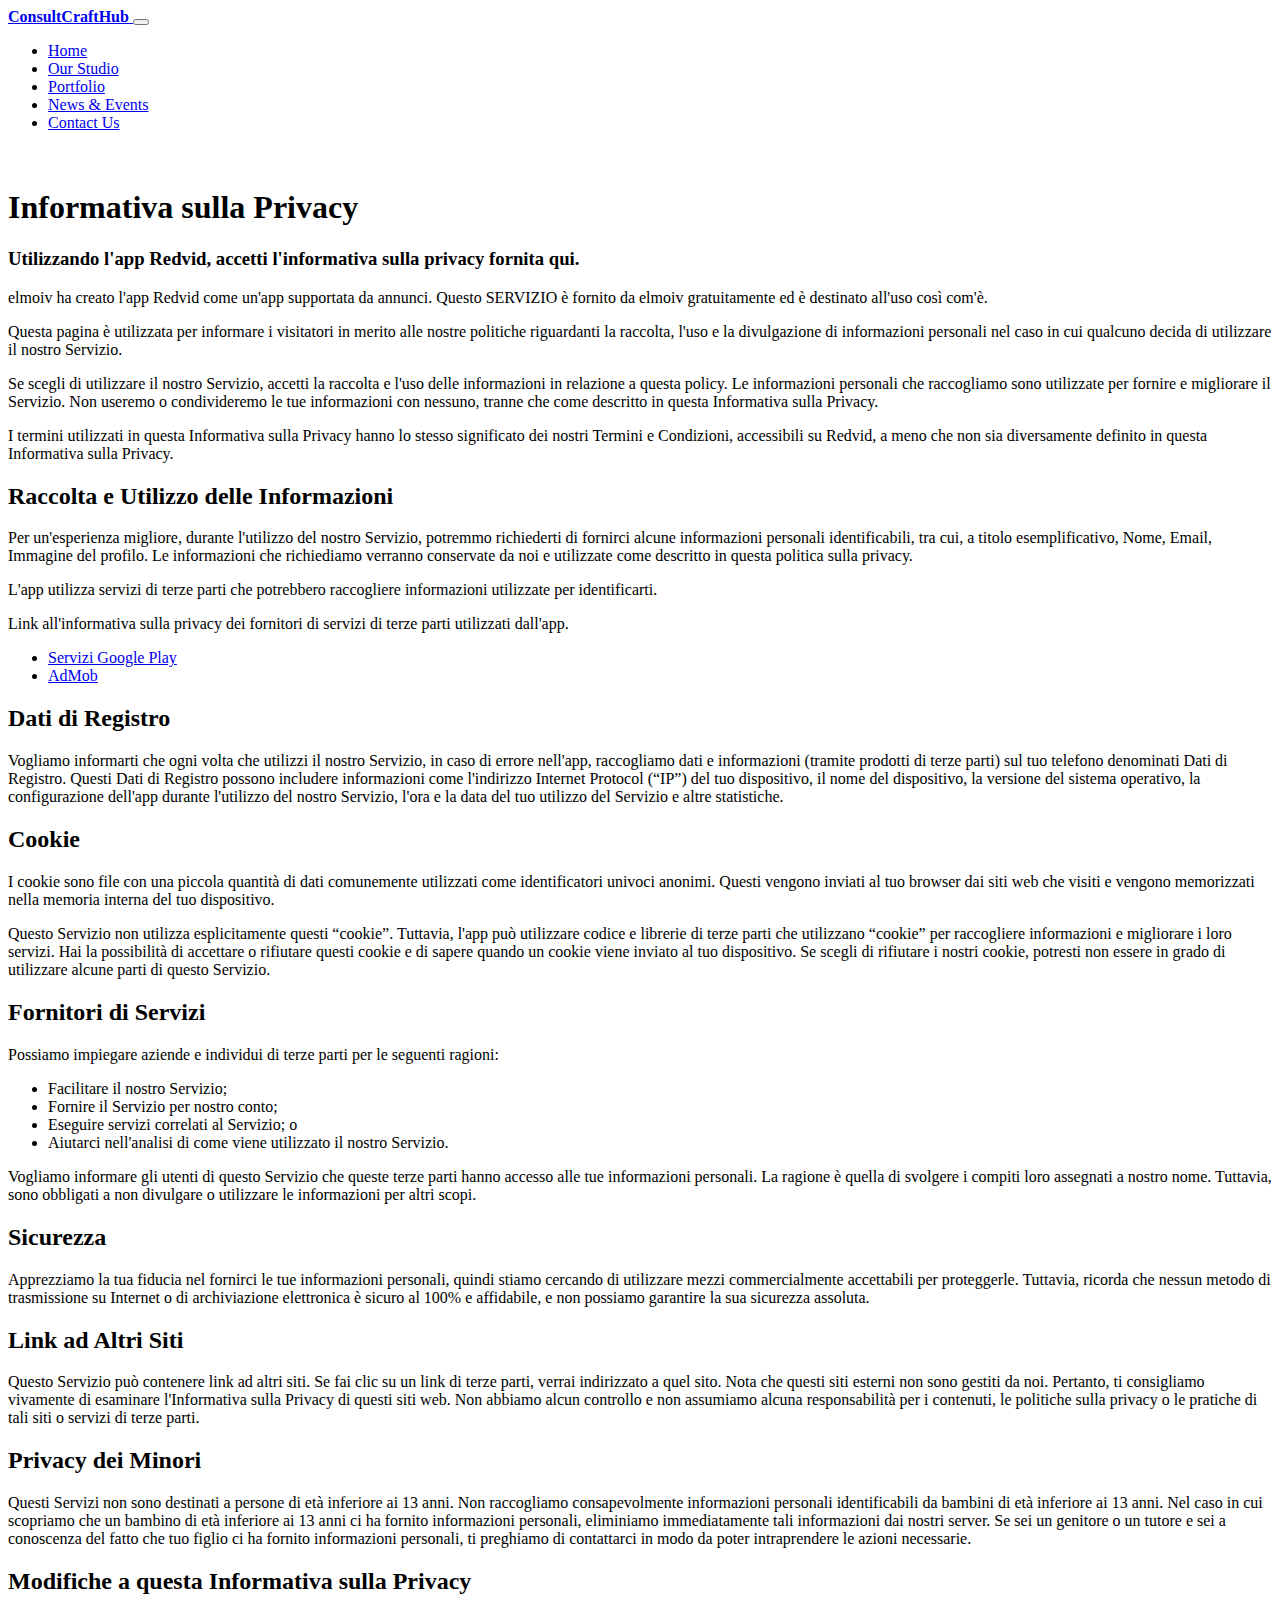
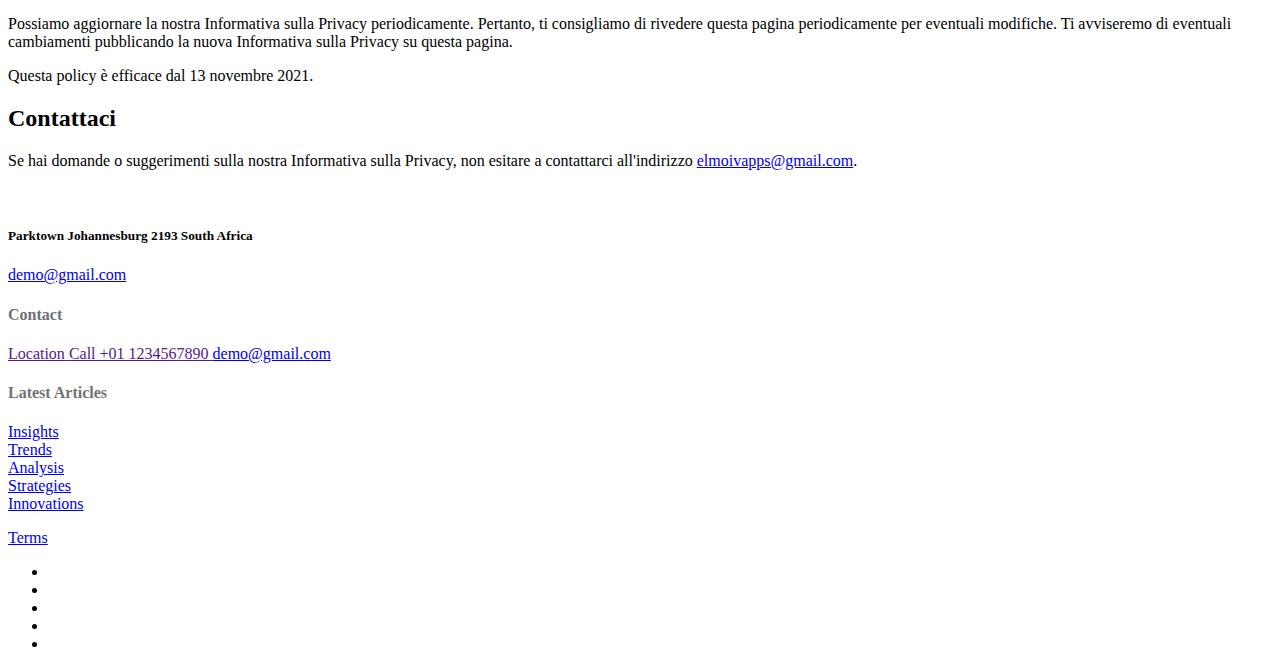
==== privacy-policy.html @ 3b0819f9 "add core html files" ====
<!DOCTYPE html>
<html dir="auto" lang="en">
    <head>
        <meta charset="utf-8">
        <meta name="viewport" content="width=device-width, initial-scale=1">

        <meta name="description" content="">
        <meta name="author" content="">

        <title>ConsultCraftHub</title>

        <!-- CSS FILES -->
        <link rel="preconnect" href="https://fonts.googleapis.com">

        <link rel="preconnect" href="https://fonts.gstatic.com" crossorigin>

        <link rel="shortcut icon" href="images/logo.png">
        
        <link href="https://fonts.googleapis.com/css2?family=Noto+Sans+JP:wght@100;300;400;700;900&display=swap" rel="stylesheet">

        <link href="css/bootstrap.min.css" rel="stylesheet">
        <link href="css/bootstrap-icons.css" rel="stylesheet">

        <link rel="stylesheet" href="css/magnific-popup.css">

        <link href="css/aos.css" rel="stylesheet">

        <link href="css/templatemo-nomad-force.css" rel="stylesheet">

        <link href="css/additional-pages.css" rel="stylesheet">
    </head>
    <body>
        <!-- header section strats -->
        <nav class="navbar navbar-expand-lg bg-light shadow-lg">
            <div class="container">
                <a class="navbar-brand" href="index.html">
                    <strong>ConsultCraftHub</strong>
                </a>

                <button class="navbar-toggler" type="button" data-bs-toggle="collapse" data-bs-target="#navbarNav" aria-controls="navbarNav" aria-expanded="false" aria-label="Toggle navigation">
                    <span class="navbar-toggler-icon"></span>
                </button>

                <div class="collapse navbar-collapse" id="navbarNav">
                    <ul class="navbar-nav mx-auto">
                        <li class="nav-item active">
                            <a class="nav-link" href="#hero">Home</a>
                        </li>

                        <li class="nav-item">
                            <a class="nav-link" href="#about">Our Studio</a>
                        </li>

                        <li class="nav-item">
                            <a class="nav-link" href="#portfolio">Portfolio</a>
                        </li>

                        <li class="nav-item">
                            <a class="nav-link" href="#news">News & Events</a>
                        </li>

                        <li class="nav-item">
                            <a class="nav-link" href="#contact">Contact Us</a>
                        </li>
                    </ul>
                </div>
            </div>
        </nav>
        <!-- end header section -->
        <main>
            <article class="container">
                <div class="page__content" style="padding: 20px 0px;">
                    <h1 class="page__title">Informativa sulla Privacy</h1>
                        <h3 id="by-using-the-redvid-app-you-agree-to-the-privacy-policy-given-here">Utilizzando l'app Redvid, accetti l'informativa sulla privacy fornita qui.</h3>
                        <p>elmoiv ha creato l'app Redvid come un'app supportata da annunci. Questo SERVIZIO è fornito da elmoiv gratuitamente ed è destinato all'uso così com'è.</p>
                        <p>Questa pagina è utilizzata per informare i visitatori in merito alle nostre politiche riguardanti la raccolta, l'uso e la divulgazione di informazioni personali nel caso in cui qualcuno decida di utilizzare il nostro Servizio.</p>
                        <p>Se scegli di utilizzare il nostro Servizio, accetti la raccolta e l'uso delle informazioni in relazione a questa policy. Le informazioni personali che raccogliamo sono utilizzate per fornire e migliorare il Servizio. Non useremo o condivideremo le tue informazioni con nessuno, tranne che come descritto in questa Informativa sulla Privacy.</p>
                        <p>I termini utilizzati in questa Informativa sulla Privacy hanno lo stesso significato dei nostri Termini e Condizioni, accessibili su Redvid, a meno che non sia diversamente definito in questa Informativa sulla Privacy.</p>
                        <h2 id="information-collection-and-use">Raccolta e Utilizzo delle Informazioni</h2>
                        <p>Per un'esperienza migliore, durante l'utilizzo del nostro Servizio, potremmo richiederti di fornirci alcune informazioni personali identificabili, tra cui, a titolo esemplificativo, Nome, Email, Immagine del profilo. Le informazioni che richiediamo verranno conservate da noi e utilizzate come descritto in questa politica sulla privacy.</p>
                        <p>L'app utilizza servizi di terze parti che potrebbero raccogliere informazioni utilizzate per identificarti.</p>
                        <p>Link all'informativa sulla privacy dei fornitori di servizi di terze parti utilizzati dall'app.</p>
                        <ul>
                        <li><a href="https://www.google.com/policies/privacy/">Servizi Google Play</a></li>
                        <li><a href="https://support.google.com/admob/answer/6128543?hl=en">AdMob</a></li>
                        </ul>
                        <h2 id="log-data">Dati di Registro</h2>
                        <p>Vogliamo informarti che ogni volta che utilizzi il nostro Servizio, in caso di errore nell'app, raccogliamo dati e informazioni (tramite prodotti di terze parti) sul tuo telefono denominati Dati di Registro. Questi Dati di Registro possono includere informazioni come l'indirizzo Internet Protocol (“IP”) del tuo dispositivo, il nome del dispositivo, la versione del sistema operativo, la configurazione dell'app durante l'utilizzo del nostro Servizio, l'ora e la data del tuo utilizzo del Servizio e altre statistiche.</p>
                        <h2 id="cookies">Cookie</h2>
                        <p>I cookie sono file con una piccola quantità di dati comunemente utilizzati come identificatori univoci anonimi. Questi vengono inviati al tuo browser dai siti web che visiti e vengono memorizzati nella memoria interna del tuo dispositivo.</p>
                        <p>Questo Servizio non utilizza esplicitamente questi “cookie”. Tuttavia, l'app può utilizzare codice e librerie di terze parti che utilizzano “cookie” per raccogliere informazioni e migliorare i loro servizi. Hai la possibilità di accettare o rifiutare questi cookie e di sapere quando un cookie viene inviato al tuo dispositivo. Se scegli di rifiutare i nostri cookie, potresti non essere in grado di utilizzare alcune parti di questo Servizio.</p>
                        <h2 id="service-providers">Fornitori di Servizi</h2>
                        <p>Possiamo impiegare aziende e individui di terze parti per le seguenti ragioni:</p>
                        <ul>
                        <li>Facilitare il nostro Servizio;</li>
                        <li>Fornire il Servizio per nostro conto;</li>
                        <li>Eseguire servizi correlati al Servizio; o</li>
                        <li>Aiutarci nell'analisi di come viene utilizzato il nostro Servizio.</li>
                        </ul>
                        <p>Vogliamo informare gli utenti di questo Servizio che queste terze parti hanno accesso alle tue informazioni personali. La ragione è quella di svolgere i compiti loro assegnati a nostro nome. Tuttavia, sono obbligati a non divulgare o utilizzare le informazioni per altri scopi.</p>
                        <h2 id="security">Sicurezza</h2>
                        <p>Apprezziamo la tua fiducia nel fornirci le tue informazioni personali, quindi stiamo cercando di utilizzare mezzi commercialmente accettabili per proteggerle. Tuttavia, ricorda che nessun metodo di trasmissione su Internet o di archiviazione elettronica è sicuro al 100% e affidabile, e non possiamo garantire la sua sicurezza assoluta.</p>
                        <h2 id="links-to-other-sites">Link ad Altri Siti</h2>
                        <p>Questo Servizio può contenere link ad altri siti. Se fai clic su un link di terze parti, verrai indirizzato a quel sito. Nota che questi siti esterni non sono gestiti da noi. Pertanto, ti consigliamo vivamente di esaminare l'Informativa sulla Privacy di questi siti web. Non abbiamo alcun controllo e non assumiamo alcuna responsabilità per i contenuti, le politiche sulla privacy o le pratiche di tali siti o servizi di terze parti.</p>
                        <h2 id="childrens-privacy">Privacy dei Minori</h2>
                        <p>Questi Servizi non sono destinati a persone di età inferiore ai 13 anni. Non raccogliamo consapevolmente informazioni personali identificabili da bambini di età inferiore ai 13 anni. Nel caso in cui scopriamo che un bambino di età inferiore ai 13 anni ci ha fornito informazioni personali, eliminiamo immediatamente tali informazioni dai nostri server. Se sei un genitore o un tutore e sei a conoscenza del fatto che tuo figlio ci ha fornito informazioni personali, ti preghiamo di contattarci in modo da poter intraprendere le azioni necessarie.</p>
                        <h2 id="changes-to-this-privacy-policy">Modifiche a questa Informativa sulla Privacy</h2>
                        <p>Possiamo aggiornare la nostra Informativa sulla Privacy periodicamente. Pertanto, ti consigliamo di rivedere questa pagina periodicamente per eventuali modifiche. Ti avviseremo di eventuali cambiamenti pubblicando la nuova Informativa sulla Privacy su questa pagina.</p>
                        <p>Questa policy è efficace dal 13 novembre 2021.</p>
                        <h2 id="contact-us">Contattaci</h2>
                        <p>Se hai domande o suggerimenti sulla nostra Informativa sulla Privacy, non esitare a contattarci all'indirizzo <a href="mailto:&#101;&#x6c;&#x6d;&#111;&#x69;&#118;&#97;&#112;&#x70;&#115;&#x40;&#x67;&#x6d;&#x61;&#105;&#x6c;&#x2e;&#99;&#x6f;&#109;">&#101;&#x6c;&#x6d;&#111;&#x69;&#118;&#97;&#112;&#x70;&#115;&#x40;&#x67;&#x6d;&#x61;&#105;&#x6c;&#x2e;&#99;&#x6f;&#109;</a>.</p>
                    </div>
            </article>
        </main>

        <footer class="site-footer">
            <div class="container">
                <div class="row">

                    <div class="col-12">
                        <h5 class="text-white">
                            <i class="bi-geo-alt-fill me-2"></i>
                            Parktown
                            Johannesburg
                            2193
                            South Africa
                        </h5>

                        <a href="mailto:demo@gmail.com" class="custom-link mt-3 mb-5">
                            demo@gmail.com
                        </a>
                    </div>

                    <div class="col-md-6 col-lg-3">
                        <h4 style="color: #717275;">
                            Contact
                        </h4>
                        <div class="info_contact">
                            <a href="">
                                <i class="fa fa-map-marker" aria-hidden="true"></i>
                                <span>
                                    Location
                                </span>
                            </a>
                            <a href="">
                                <i class="fa fa-phone" aria-hidden="true"></i>
                                <span>
                                    Call +01 1234567890
                                </span>
                            </a>
                            <a href="">
                                <i class="fa fa-envelope"></i>
                                <span>
                                    <a href="mailto:demo@gmail.com">
                                        demo@gmail.com
                                    </a>
                                </span>
                            </a>
                        </div>
                    </div>
                    
                    <div class="col-md-6 col-lg-3">
                        <div class="content">
                            <div class="footer-widget">
                                <h4 style="color: #717275;">
                                    Latest Articles
                                </h4>
                                <div class="fwidget">
                                    <ul style="padding-left: 0;">
                                        <li style="list-style-type: none;"><a href="#0">Insights</a></li>
                                        <li style="list-style-type: none;"><a href="#0">Trends</a></li>
                                        <li style="list-style-type: none;"><a href="#0">Analysis</a></li>
                                        <li style="list-style-type: none;"><a href="#0">Strategies</a></li>
                                        <li style="list-style-type: none;"><a href="#0">Innovations</a></li>
                                    </ul>
                                </div>
                            </div>
                        </div>
                    </div>

                    <div class="col-lg-3 col-md-6 col-12">
                        <p>
                            <a href="terms-of-use.html">Terms</a>
                        </p>
                    </div>

                    <div class="col-lg-3 col-md-6 col-12 ms-auto">
                        <ul class="social-icon">
                            <li><a href="#" class="social-icon-link bi-facebook"></a></li>

                            <li><a href="#" class="social-icon-link bi-twitter"></a></li>

                            <li><a href="#" class="social-icon-link bi-whatsapp"></a></li>

                            <li><a href="#" class="social-icon-link bi-instagram"></a></li>

                            <li><a href="#" class="social-icon-link bi-youtube"></a></li>
                        </ul>
                    </div>

                </div>
            </section>
        </footer>

        <!-- JAVASCRIPT FILES -->
        <script src="js/jquery.min.js"></script>
        <script src="js/bootstrap.bundle.min.js"></script>
        <script src="js/jquery.sticky.js"></script>
        <script src="js/aos.js"></script>
        <script src="js/jquery.magnific-popup.min.js"></script>
        <script src="js/magnific-popup-options.js"></script>
        <script src="js/scrollspy.min.js"></script>
        <script src="js/custom.js"></script>
    </body>
</html>
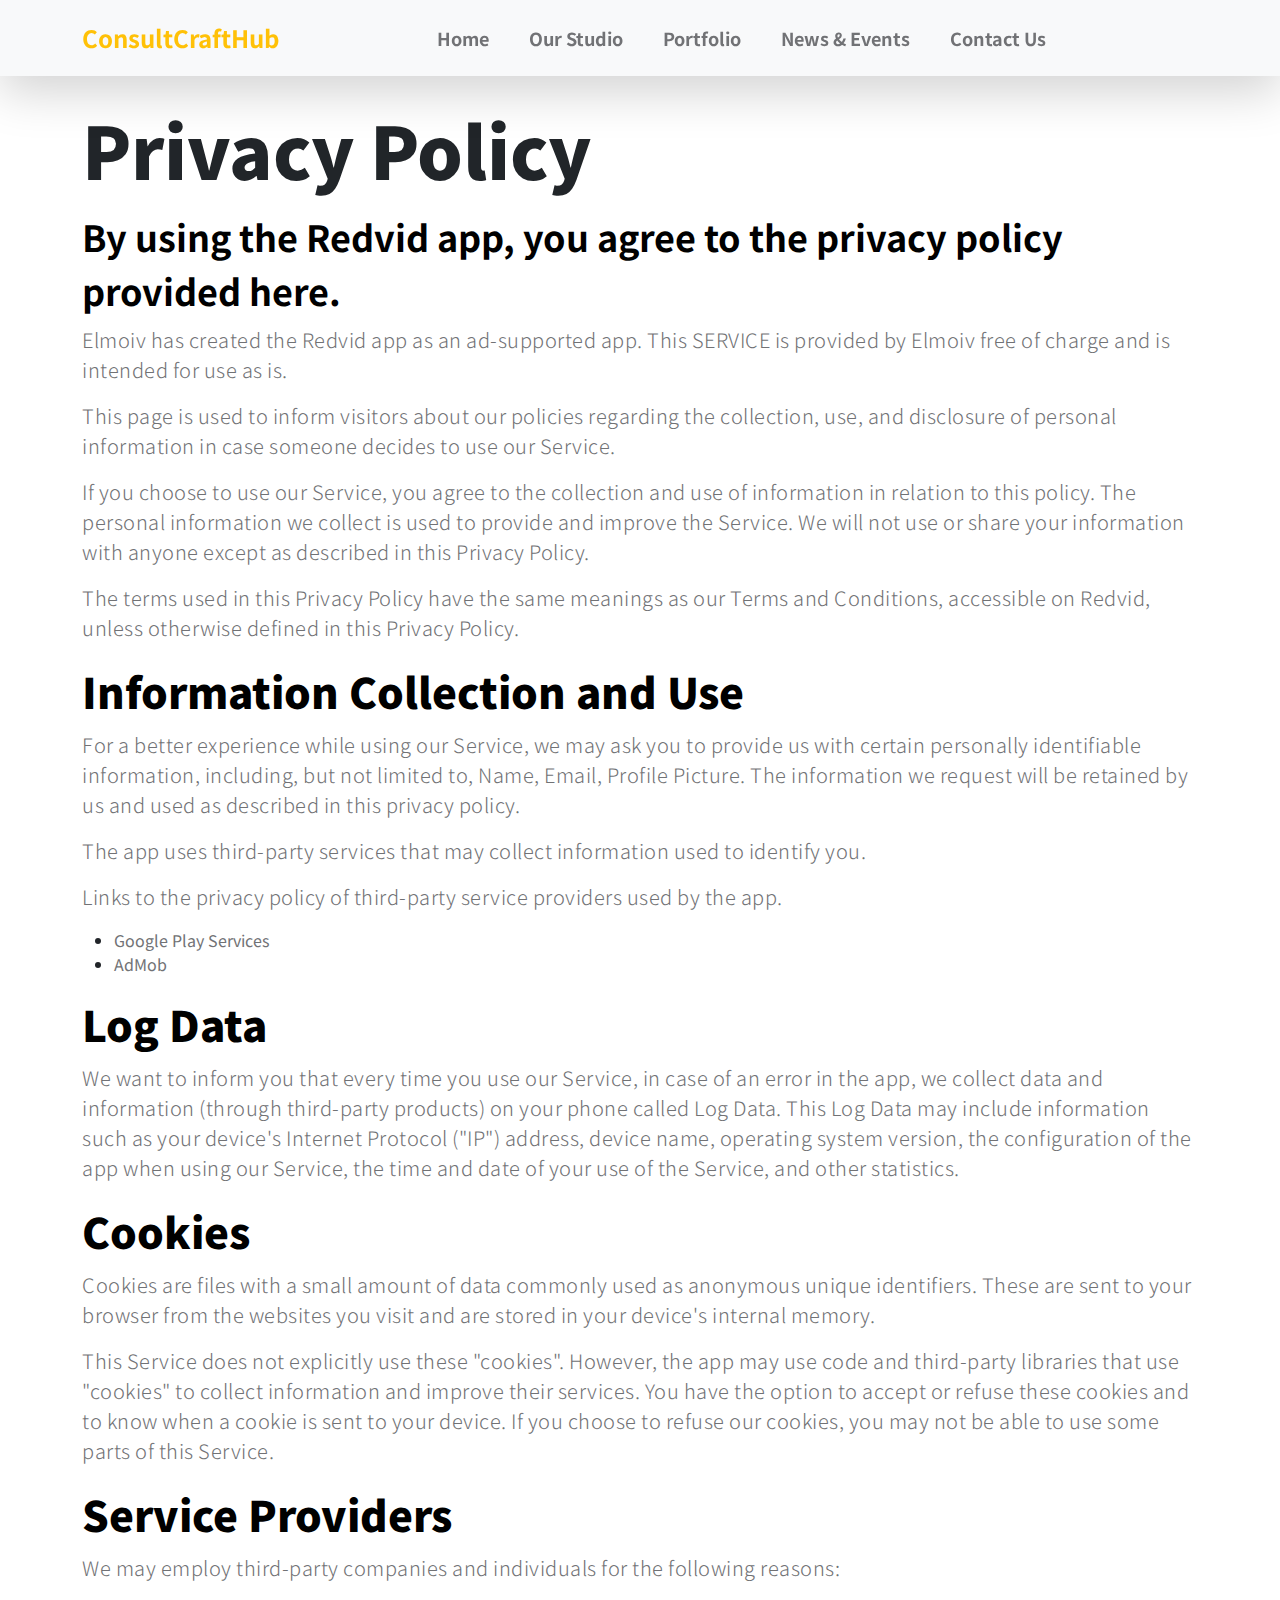
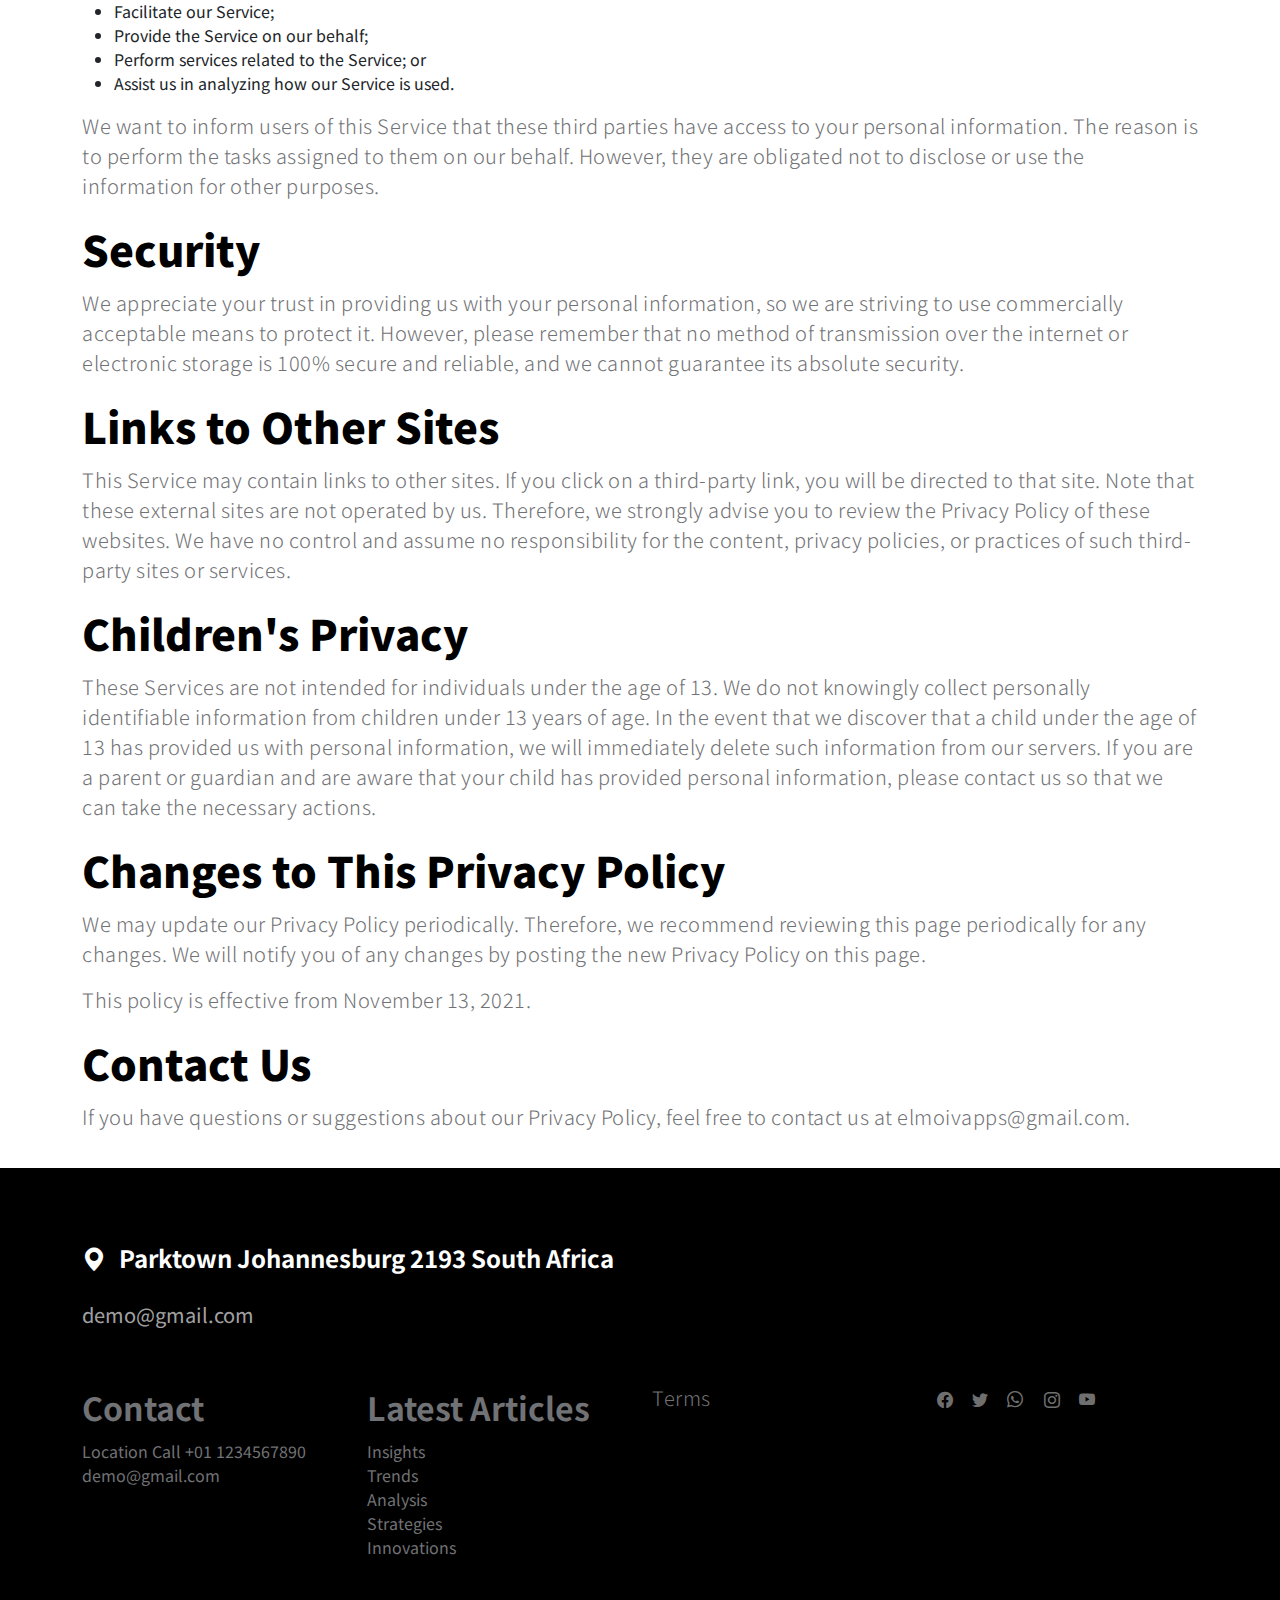
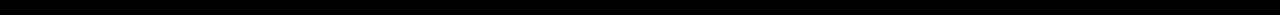
==== commit a64eeee8: "change privacy and terms language" ====
--- a/privacy-policy.html
+++ b/privacy-policy.html
@@ -71,46 +71,46 @@
         <main>
             <article class="container">
                 <div class="page__content" style="padding: 20px 0px;">
-                    <h1 class="page__title">Informativa sulla Privacy</h1>
-                        <h3 id="by-using-the-redvid-app-you-agree-to-the-privacy-policy-given-here">Utilizzando l'app Redvid, accetti l'informativa sulla privacy fornita qui.</h3>
-                        <p>elmoiv ha creato l'app Redvid come un'app supportata da annunci. Questo SERVIZIO è fornito da elmoiv gratuitamente ed è destinato all'uso così com'è.</p>
-                        <p>Questa pagina è utilizzata per informare i visitatori in merito alle nostre politiche riguardanti la raccolta, l'uso e la divulgazione di informazioni personali nel caso in cui qualcuno decida di utilizzare il nostro Servizio.</p>
-                        <p>Se scegli di utilizzare il nostro Servizio, accetti la raccolta e l'uso delle informazioni in relazione a questa policy. Le informazioni personali che raccogliamo sono utilizzate per fornire e migliorare il Servizio. Non useremo o condivideremo le tue informazioni con nessuno, tranne che come descritto in questa Informativa sulla Privacy.</p>
-                        <p>I termini utilizzati in questa Informativa sulla Privacy hanno lo stesso significato dei nostri Termini e Condizioni, accessibili su Redvid, a meno che non sia diversamente definito in questa Informativa sulla Privacy.</p>
-                        <h2 id="information-collection-and-use">Raccolta e Utilizzo delle Informazioni</h2>
-                        <p>Per un'esperienza migliore, durante l'utilizzo del nostro Servizio, potremmo richiederti di fornirci alcune informazioni personali identificabili, tra cui, a titolo esemplificativo, Nome, Email, Immagine del profilo. Le informazioni che richiediamo verranno conservate da noi e utilizzate come descritto in questa politica sulla privacy.</p>
-                        <p>L'app utilizza servizi di terze parti che potrebbero raccogliere informazioni utilizzate per identificarti.</p>
-                        <p>Link all'informativa sulla privacy dei fornitori di servizi di terze parti utilizzati dall'app.</p>
-                        <ul>
-                        <li><a href="https://www.google.com/policies/privacy/">Servizi Google Play</a></li>
+                    <h1 class="page__title">Privacy Policy</h1>
+                    <h3 id="by-using-the-redvid-app-you-agree-to-the-privacy-policy-given-here">By using the Redvid app, you agree to the privacy policy provided here.</h3>
+                    <p>Elmoiv has created the Redvid app as an ad-supported app. This SERVICE is provided by Elmoiv free of charge and is intended for use as is.</p>
+                    <p>This page is used to inform visitors about our policies regarding the collection, use, and disclosure of personal information in case someone decides to use our Service.</p>
+                    <p>If you choose to use our Service, you agree to the collection and use of information in relation to this policy. The personal information we collect is used to provide and improve the Service. We will not use or share your information with anyone except as described in this Privacy Policy.</p>
+                    <p>The terms used in this Privacy Policy have the same meanings as our Terms and Conditions, accessible on Redvid, unless otherwise defined in this Privacy Policy.</p>
+                    <h2 id="information-collection-and-use">Information Collection and Use</h2>
+                    <p>For a better experience while using our Service, we may ask you to provide us with certain personally identifiable information, including, but not limited to, Name, Email, Profile Picture. The information we request will be retained by us and used as described in this privacy policy.</p>
+                    <p>The app uses third-party services that may collect information used to identify you.</p>
+                    <p>Links to the privacy policy of third-party service providers used by the app.</p>
+                    <ul>
+                        <li><a href="https://www.google.com/policies/privacy/">Google Play Services</a></li>
                         <li><a href="https://support.google.com/admob/answer/6128543?hl=en">AdMob</a></li>
-                        </ul>
-                        <h2 id="log-data">Dati di Registro</h2>
-                        <p>Vogliamo informarti che ogni volta che utilizzi il nostro Servizio, in caso di errore nell'app, raccogliamo dati e informazioni (tramite prodotti di terze parti) sul tuo telefono denominati Dati di Registro. Questi Dati di Registro possono includere informazioni come l'indirizzo Internet Protocol (“IP”) del tuo dispositivo, il nome del dispositivo, la versione del sistema operativo, la configurazione dell'app durante l'utilizzo del nostro Servizio, l'ora e la data del tuo utilizzo del Servizio e altre statistiche.</p>
-                        <h2 id="cookies">Cookie</h2>
-                        <p>I cookie sono file con una piccola quantità di dati comunemente utilizzati come identificatori univoci anonimi. Questi vengono inviati al tuo browser dai siti web che visiti e vengono memorizzati nella memoria interna del tuo dispositivo.</p>
-                        <p>Questo Servizio non utilizza esplicitamente questi “cookie”. Tuttavia, l'app può utilizzare codice e librerie di terze parti che utilizzano “cookie” per raccogliere informazioni e migliorare i loro servizi. Hai la possibilità di accettare o rifiutare questi cookie e di sapere quando un cookie viene inviato al tuo dispositivo. Se scegli di rifiutare i nostri cookie, potresti non essere in grado di utilizzare alcune parti di questo Servizio.</p>
-                        <h2 id="service-providers">Fornitori di Servizi</h2>
-                        <p>Possiamo impiegare aziende e individui di terze parti per le seguenti ragioni:</p>
-                        <ul>
-                        <li>Facilitare il nostro Servizio;</li>
-                        <li>Fornire il Servizio per nostro conto;</li>
-                        <li>Eseguire servizi correlati al Servizio; o</li>
-                        <li>Aiutarci nell'analisi di come viene utilizzato il nostro Servizio.</li>
-                        </ul>
-                        <p>Vogliamo informare gli utenti di questo Servizio che queste terze parti hanno accesso alle tue informazioni personali. La ragione è quella di svolgere i compiti loro assegnati a nostro nome. Tuttavia, sono obbligati a non divulgare o utilizzare le informazioni per altri scopi.</p>
-                        <h2 id="security">Sicurezza</h2>
-                        <p>Apprezziamo la tua fiducia nel fornirci le tue informazioni personali, quindi stiamo cercando di utilizzare mezzi commercialmente accettabili per proteggerle. Tuttavia, ricorda che nessun metodo di trasmissione su Internet o di archiviazione elettronica è sicuro al 100% e affidabile, e non possiamo garantire la sua sicurezza assoluta.</p>
-                        <h2 id="links-to-other-sites">Link ad Altri Siti</h2>
-                        <p>Questo Servizio può contenere link ad altri siti. Se fai clic su un link di terze parti, verrai indirizzato a quel sito. Nota che questi siti esterni non sono gestiti da noi. Pertanto, ti consigliamo vivamente di esaminare l'Informativa sulla Privacy di questi siti web. Non abbiamo alcun controllo e non assumiamo alcuna responsabilità per i contenuti, le politiche sulla privacy o le pratiche di tali siti o servizi di terze parti.</p>
-                        <h2 id="childrens-privacy">Privacy dei Minori</h2>
-                        <p>Questi Servizi non sono destinati a persone di età inferiore ai 13 anni. Non raccogliamo consapevolmente informazioni personali identificabili da bambini di età inferiore ai 13 anni. Nel caso in cui scopriamo che un bambino di età inferiore ai 13 anni ci ha fornito informazioni personali, eliminiamo immediatamente tali informazioni dai nostri server. Se sei un genitore o un tutore e sei a conoscenza del fatto che tuo figlio ci ha fornito informazioni personali, ti preghiamo di contattarci in modo da poter intraprendere le azioni necessarie.</p>
-                        <h2 id="changes-to-this-privacy-policy">Modifiche a questa Informativa sulla Privacy</h2>
-                        <p>Possiamo aggiornare la nostra Informativa sulla Privacy periodicamente. Pertanto, ti consigliamo di rivedere questa pagina periodicamente per eventuali modifiche. Ti avviseremo di eventuali cambiamenti pubblicando la nuova Informativa sulla Privacy su questa pagina.</p>
-                        <p>Questa policy è efficace dal 13 novembre 2021.</p>
-                        <h2 id="contact-us">Contattaci</h2>
-                        <p>Se hai domande o suggerimenti sulla nostra Informativa sulla Privacy, non esitare a contattarci all'indirizzo <a href="mailto:&#101;&#x6c;&#x6d;&#111;&#x69;&#118;&#97;&#112;&#x70;&#115;&#x40;&#x67;&#x6d;&#x61;&#105;&#x6c;&#x2e;&#99;&#x6f;&#109;">&#101;&#x6c;&#x6d;&#111;&#x69;&#118;&#97;&#112;&#x70;&#115;&#x40;&#x67;&#x6d;&#x61;&#105;&#x6c;&#x2e;&#99;&#x6f;&#109;</a>.</p>
-                    </div>
+                    </ul>
+                    <h2 id="log-data">Log Data</h2>
+                    <p>We want to inform you that every time you use our Service, in case of an error in the app, we collect data and information (through third-party products) on your phone called Log Data. This Log Data may include information such as your device's Internet Protocol ("IP") address, device name, operating system version, the configuration of the app when using our Service, the time and date of your use of the Service, and other statistics.</p>
+                    <h2 id="cookies">Cookies</h2>
+                    <p>Cookies are files with a small amount of data commonly used as anonymous unique identifiers. These are sent to your browser from the websites you visit and are stored in your device's internal memory.</p>
+                    <p>This Service does not explicitly use these "cookies". However, the app may use code and third-party libraries that use "cookies" to collect information and improve their services. You have the option to accept or refuse these cookies and to know when a cookie is sent to your device. If you choose to refuse our cookies, you may not be able to use some parts of this Service.</p>
+                    <h2 id="service-providers">Service Providers</h2>
+                    <p>We may employ third-party companies and individuals for the following reasons:</p>
+                    <ul>
+                        <li>Facilitate our Service;</li>
+                        <li>Provide the Service on our behalf;</li>
+                        <li>Perform services related to the Service; or</li>
+                        <li>Assist us in analyzing how our Service is used.</li>
+                    </ul>
+                    <p>We want to inform users of this Service that these third parties have access to your personal information. The reason is to perform the tasks assigned to them on our behalf. However, they are obligated not to disclose or use the information for other purposes.</p>
+                    <h2 id="security">Security</h2>
+                    <p>We appreciate your trust in providing us with your personal information, so we are striving to use commercially acceptable means to protect it. However, please remember that no method of transmission over the internet or electronic storage is 100% secure and reliable, and we cannot guarantee its absolute security.</p>
+                    <h2 id="links-to-other-sites">Links to Other Sites</h2>
+                    <p>This Service may contain links to other sites. If you click on a third-party link, you will be directed to that site. Note that these external sites are not operated by us. Therefore, we strongly advise you to review the Privacy Policy of these websites. We have no control and assume no responsibility for the content, privacy policies, or practices of such third-party sites or services.</p>
+                    <h2 id="childrens-privacy">Children's Privacy</h2>
+                    <p>These Services are not intended for individuals under the age of 13. We do not knowingly collect personally identifiable information from children under 13 years of age. In the event that we discover that a child under the age of 13 has provided us with personal information, we will immediately delete such information from our servers. If you are a parent or guardian and are aware that your child has provided personal information, please contact us so that we can take the necessary actions.</p>
+                    <h2 id="changes-to-this-privacy-policy">Changes to This Privacy Policy</h2>
+                    <p>We may update our Privacy Policy periodically. Therefore, we recommend reviewing this page periodically for any changes. We will notify you of any changes by posting the new Privacy Policy on this page.</p>
+                    <p>This policy is effective from November 13, 2021.</p>
+                    <h2 id="contact-us">Contact Us</h2>
+                    <p>If you have questions or suggestions about our Privacy Policy, feel free to contact us at <a href="mailto:elmoivapps@gmail.com">elmoivapps@gmail.com</a>.</p>
+                </div>
             </article>
         </main>
 
--- a/css/templatemo-nomad-force.css
+++ b/css/templatemo-nomad-force.css
@@ -0,0 +1,740 @@
+:root {
+  --white-color:                  #FFFFFF;
+  --primary-color:                #ffc107;
+  --section-bg-color:             #f9f9f9;
+  --dark-color:                   #000000;
+  --grey-color:                   #fcfeff;
+  --text-secondary-white-color:   rgba(255, 255, 255, 0.98);
+  --title-color:                  #565758;
+  --p-color:                      #717275;
+
+  --body-font-family:           'Noto Sans JP', sans-serif;
+
+  --h1-font-size:               72px;
+  --h2-font-size:               42px;
+  --h3-font-size:               36px;
+  --h4-font-size:               32px;
+  --h5-font-size:               24px;
+  --h6-font-size:               22px;
+  --p-font-size:                20px;
+  --copyright-text-font-size:   14px;
+  --custom-link-font-size:      12px;
+
+  --font-weight-light:          300;
+  --font-weight-normal:         400;
+  --font-weight-bold:           700;
+  --font-weight-black:          900;
+}
+
+body,
+html {
+  height: 100%;
+}
+
+body {
+    background: var(--white-color);
+    font-family: var(--body-font-family);    
+    position: relative;
+}
+
+/*---------------------------------------
+  TYPOGRAPHY               
+-----------------------------------------*/
+
+h2,
+h3,
+h4,
+h5,
+h6 {
+  color: var(--dark-color);
+  line-height: inherit;
+}
+
+h1,
+h2,
+h3,
+h4,
+h5,
+h6 {
+  font-weight: var(--font-weight-bold);
+}
+
+h1,
+h2 {
+  font-weight: var(--font-weight-black);
+}
+
+h1 {
+  font-size: var(--h1-font-size);
+  line-height: normal;
+}
+
+h2 {
+  font-size: var(--h2-font-size);
+}
+
+h3 {
+  font-size: var(--h3-font-size);
+}
+
+h4 {
+  font-size: var(--h4-font-size);
+}
+
+h5 {
+  font-size: var(--h5-font-size);
+}
+
+h6 {
+  font-size: var(--h6-font-size);
+}
+
+p {
+  color: var(--p-color);
+  font-size: var(--p-font-size);
+  font-weight: var(--font-weight-light);
+  letter-spacing: 0.5px;
+}
+
+.text-secondary-white-color {
+  color: var(--text-secondary-white-color);
+}
+
+a, 
+button {
+  touch-action: manipulation;
+  transition: all 0.3s;
+}
+
+a {
+  color: var(--p-color);
+  text-decoration: none;
+}
+
+a:hover {
+  color: var(--primary-color);
+}
+
+::selection {
+  background: var(--dark-color);
+  color: var(--white-color);
+}
+
+.custom-underline {
+  border-bottom: 2px solid var(--white-color);
+  color: var(--white-color);
+  padding-bottom: 4px;
+}
+
+.videoWrapper {
+  position: relative;
+  padding-bottom: 56.25%; /* 16:9 */
+  height: 0;
+  z-index: -100;
+}
+
+.custom-video {
+  position: absolute;
+  top: 0;
+  left: 0;
+  width: 100%;
+  height: 100%;
+}
+
+.overlay {
+  background: linear-gradient(to top, #000, transparent 90%);
+  position: absolute;
+  top: 0;
+  right: 0;
+  bottom: 0;
+  left: 0;
+}
+
+/*---------------------------------------
+  CUSTOM LINK               
+-----------------------------------------*/
+.custom-links {
+  max-width: 230px;
+}
+
+.custom-link {
+  position: relative;
+  overflow: hidden;
+  z-index: 1;
+  display: inline-block;
+  transition: all .3s cubic-bezier(.645,.045,.355,1);
+}
+
+.custom-link::after {
+  content: "";
+  width: 0;
+  height: 2px;
+  bottom: 0;
+  position: absolute;
+  left: auto;
+  right: 0;
+  z-index: -1;
+  transition: width .6s cubic-bezier(.25,.8,.25,1) 0s;
+  background: currentColor;
+}
+
+.custom-link:hover::after {
+  width: 100%;
+  left: 0;
+  right: auto;
+}
+
+.custom-link:hover,
+.custom-link:hover::after {
+  color: var(--white-color);
+}
+
+b,
+strong {
+  font-weight: var(--font-weight-bold);
+}
+
+/*---------------------------------------
+  NAVIGATION               
+-----------------------------------------*/
+
+.navbar {
+  z-index: 9;
+  right: 0;
+  left: 0;
+  padding-top: 15px;
+  padding-bottom: 15px;
+}
+
+.navbar-brand {
+  color: var(--primary-color);
+  font-size: 24px;
+  font-weight: var(--font-weight-bold);
+}
+
+.navbar-expand-lg .navbar-nav .nav-link {
+  padding-right: 15px;
+  padding-left: 15px;
+}
+
+.navbar-nav .nav-link::after {
+  content: "\f140";
+  font-family: bootstrap-icons;
+  display: inline-block;
+  margin-left: 10px;
+  color: var(--primary-color);
+  opacity: 0;
+  -webkit-transition: opacity 0.3s, -webkit-transform 0.3s;
+  -moz-transition: opacity 0.3s, -moz-transform 0.3s;
+  transition: opacity 0.3s, transform 0.3s;
+  -webkit-transform: translateY(10px);
+  -moz-transform: translateY(10px);
+  transform: translateY(10px);
+}
+
+.navbar-nav .nav-link:hover::after {
+  opacity: 1;
+  -webkit-transform: translateY(0px);
+  -moz-transform: translateY(0px);
+  transform: translateY(0px);
+}
+
+.navbar-nav .nav-link {
+  color: var(--p-color);
+  font-size: 18px;
+  font-weight: var(--font-weight-bold);
+  position: relative;
+}
+
+.navbar-nav .nav-link:hover::after,
+.navbar-nav .nav-item.active .nav-link::after {
+  color: var(--primary-color);
+  opacity: 1;
+  -webkit-transform: translateY(0px);
+  -moz-transform: translateY(0px);
+  transform: translateY(0px);
+}
+
+.navbar-nav .nav-item.active .nav-link,
+.nav-link:focus, 
+.nav-link:hover {
+  color: var(--dark-color);
+}
+
+.nav-link:focus {
+  color: var(--p-color);
+}
+
+.navbar-toggler {
+  border: 0;
+  padding: 0;
+  cursor: pointer;
+  margin: 0;
+  width: 30px;
+  height: 35px;
+  outline: none;
+}
+
+.navbar-toggler:focus {
+  outline: none;
+  box-shadow: none;
+}
+
+.navbar-toggler[aria-expanded="true"] .navbar-toggler-icon {
+  background: transparent;
+}
+
+.navbar-toggler[aria-expanded="true"] .navbar-toggler-icon:before,
+.navbar-toggler[aria-expanded="true"] .navbar-toggler-icon:after {
+  transition: top 300ms 50ms ease, -webkit-transform 300ms 350ms ease;
+  transition: top 300ms 50ms ease, transform 300ms 350ms ease;
+  transition: top 300ms 50ms ease, transform 300ms 350ms ease, -webkit-transform 300ms 350ms ease;
+  top: 0;
+}
+
+.navbar-toggler[aria-expanded="true"] .navbar-toggler-icon:before {
+  transform: rotate(45deg);
+}
+
+.navbar-toggler[aria-expanded="true"] .navbar-toggler-icon:after {
+  transform: rotate(-45deg);
+}
+
+.navbar-toggler .navbar-toggler-icon {
+  background: var(--dark-color);
+  transition: background 10ms 300ms ease;
+  display: block;
+  width: 30px;
+  height: 2px;
+  position: relative;
+}
+
+.navbar-toggler .navbar-toggler-icon:before,
+.navbar-toggler .navbar-toggler-icon:after {
+  transition: top 300ms 350ms ease, -webkit-transform 300ms 50ms ease;
+  transition: top 300ms 350ms ease, transform 300ms 50ms ease;
+  transition: top 300ms 350ms ease, transform 300ms 50ms ease, -webkit-transform 300ms 50ms ease;
+  position: absolute;
+  right: 0;
+  left: 0;
+  background: var(--dark-color);
+  width: 30px;
+  height: 2px;
+  content: '';
+}
+
+.navbar-toggler .navbar-toggler-icon:before {
+  top: -8px;
+}
+
+.navbar-toggler .navbar-toggler-icon:after {
+  top: 8px;
+}
+
+/*---------------------------------------
+  HERO              
+-----------------------------------------*/
+.hero {
+  position: relative;
+  overflow: hidden;
+}
+
+@media screen and (min-width: 992px) {
+  .hero {
+    height: 100vh;
+  }
+
+  .custom-video,
+  .news-detail-image {
+    object-fit: cover;
+    width: 100vw;
+    height: 100vh;
+  }
+
+  .sticky-wrapper {
+    position: relative;
+    bottom: 76px;
+  }
+}
+
+.heroText {
+  position: absolute;
+  z-index: 9;
+  top: 50%;
+  left: 50%;
+  transform: translate(-50%, -50%);
+  width: 85%;
+  text-align: center;
+}
+
+.heroText .text-white {
+    @media (max-width: 992px) {
+        font-size: 26px;
+        margin-top: 0px !important;
+    }
+}
+
+
+.heroText .text-secondary-white-color {
+    @media (max-width: 992px) {
+        font-size: 16px;
+    }
+    @media (max-width: 772px) {
+        overflow: hidden;
+        text-overflow: ellipsis;
+        display: -webkit-box;
+        -webkit-line-clamp: 5;
+        -webkit-box-orient: vertical;
+    }
+}
+
+/*---------------------------------------
+  ABOUT & TEAM MEMBERS               
+-----------------------------------------*/
+.about-image,
+.team-image {
+  width: 100%;
+  height: 100%;
+  max-height: 635px;
+  min-height: 475px;
+  object-fit: cover;
+}
+
+.team-thumb {
+  background: var(--white-color);
+  position: absolute;
+  bottom: 0;
+  right: 0;
+  width: 65%;
+  padding: 22px 32px 32px 32px;
+}
+
+.carousel-control-next, 
+.carousel-control-prev {
+  top: auto;
+  bottom: 2.5rem;
+}
+
+.carousel-control-prev {
+  right: 4rem;
+  left: auto;
+}
+
+.carousel-control-next-icon, 
+.carousel-control-prev-icon {
+  background-color: var(--dark-color);
+  background-size: 50% 50%;
+  border-radius: 100px;
+  width: 3rem;
+  height: 3rem;
+}
+
+/*---------------------------------------
+  PORTFOLIO               
+-----------------------------------------*/
+.portfolio-thumb {
+  position: relative;
+  overflow: hidden;
+}
+
+.portfolio-info {
+  margin: 20px;
+}
+
+/*---------------------------------------
+  NEWS & EVENTS               
+-----------------------------------------*/
+
+.news,
+.related-news {
+  background: var(--section-bg-color);
+}
+
+.news-thumb {
+  position: relative;
+}
+
+.news-category {
+  background: var(--white-color);
+  position: absolute;
+  z-index: 9;
+  top: 0;
+  left: 0;
+  padding: 4px 12px;
+  display: inline-block;
+}
+
+.news-text-info {
+  margin: 0 20px;
+}
+
+.news-title {
+  margin-top: 15px;
+  margin-bottom: 15px;
+}
+
+.news-title-link {
+  color: var(--title-color);
+  display: inline-block;
+}
+
+.news-title-link:hover {
+  color: var(--dark-color);
+}
+
+.portfolio-image,
+.news-image {
+  display: block;
+  transition: transform 0.6s ease-out;
+}
+
+.news-image-hover {
+  display: inline-block;
+  position: relative;
+  overflow: hidden;
+  z-index: 1;
+  transition: all .3s cubic-bezier(.645,.045,.355,1);
+  padding-bottom: 4px;
+  height: 100%;
+}
+
+.news-image-hover::after {
+  content: "";
+  width: 0;
+  height: 4px;
+  bottom: 0;
+  position: absolute;
+  left: auto;
+  right: 0;
+  z-index: -1;
+  transition: width .6s cubic-bezier(.25,.8,.25,1) 0s;
+  background: #198754;
+}
+
+.news-image-hover-warning::after {
+  background: #ffc107;
+}
+
+.news-image-hover-primary::after {
+  background: #0d6efd;
+}
+
+.news-image-hover-success::after {
+  background: #198754;
+}
+
+.news-image-hover:hover::after {
+  width: 100%;
+  left: 0;
+  right: auto;
+  z-index: 9;
+}
+
+.image-popup:hover .portfolio-image,
+.news-image-hover:hover .news-image {
+  transform: scale(1.02);
+}
+
+.news-two-column {
+  min-height: 199px;
+  margin-bottom: 16px;
+}
+
+.news-two-column .news-image {
+  width: 100%;
+  height: 100%;
+  object-fit: cover;
+}
+
+.social-share-link,
+.social-share-link + span {
+  color: rgba(255, 255, 255, 0.65);
+}
+
+#hidden-on-laptop {
+    display: none;
+    @media (max-width: 992px) {
+        display: block;
+    }
+}
+
+/*---------------------------------------
+  SECTION               
+-----------------------------------------*/
+.section-padding {
+  padding-top: 7rem;
+  padding-bottom: 7rem;
+}
+
+/*---------------------------------------
+  CONTACT              
+-----------------------------------------*/
+.contact-info {
+  padding: 40px;
+}
+
+.contact-form .form-control {
+  border-radius: 0;
+  font-weight: var(--font-weight-normal);
+  padding-top: 12px;
+  padding-bottom: 12px;
+}
+
+.contact-form button[type='submit'] {
+  background: var(--dark-color);
+  border: none;
+  border-radius: 100px;
+  color: var(--white-color);
+  font-weight: var(--font-weight-bold);
+  text-transform: uppercase;
+  padding: 16px;
+  transition: all 0.6s ease-out;
+}
+
+.contact-form button[type='submit']:hover {
+  background: var(--primary-color);
+}
+
+.form-label {
+  color: var(--p-color);
+  font-weight: var(--font-weight-bold);
+}
+
+.map-iframe {
+  display: block;
+  filter: grayscale(100);
+}
+
+/*---------------------------------------
+  SITE FOOTER               
+-----------------------------------------*/
+.site-footer {
+  background: var(--dark-color);
+  padding-top: 4.5rem;
+  padding-bottom: 2.5rem;
+}
+
+.site-footer .custom-link {
+  color: rgba(255, 255, 255, 0.65);
+  font-size: var(--p-font-size);
+}
+
+.site-footer .custom-link:hover,
+.site-footer .social-icon-link:hover {
+  color: var(--white-color);
+}
+
+.copyright-text {
+  color: rgba(255, 255, 255, 0.45);
+  font-size: var(--copyright-text-font-size);
+}
+
+/*---------------------------------------
+  SOCIAL ICON               
+-----------------------------------------*/
+.social-icon {
+  margin: 0;
+  padding: 0;
+}
+
+.social-icon li {
+  list-style: none;
+  display: inline-block;
+  vertical-align: top;
+}
+
+.social-icon-link {
+  color: rgba(255, 255, 255, 0.45);
+  font-size: 1rem;
+  display: inline-block;
+  vertical-align: top;
+  margin-top: 4px;
+  margin-bottom: 4px;
+  margin-right: 15px;
+}
+
+.social-icon-link:hover {
+  color: var(--primary-color);
+}
+
+/*---------------------------------------
+  RESPONSIVE STYLES               
+-----------------------------------------*/
+@media screen and (min-width: 1600px) {
+  .news-two-column {
+    min-height: 232.5px;
+  }
+}
+
+@media screen and (max-width: 991px) {
+  h1 {
+    font-size: 48px;
+  }
+
+  h2 {
+    font-size: 36px;
+  }
+
+  h3 {
+    font-size: 32px;
+  }
+
+  h4 {
+    font-size: 28px;
+  }
+
+  h5 {
+    font-size: 20px;
+  }
+
+  h6 {
+    font-size: 18px;
+  }
+
+  .navbar {
+    padding-top: 10px;
+    padding-bottom: 10px;
+  }
+
+  .section-padding {
+    padding-top: 6rem;
+    padding-bottom: 6rem;
+  }
+
+  .team-thumb {
+    left: 0;
+    width: auto;
+  }
+
+  .news-two-column {
+    height: auto !important;
+    min-height: inherit;
+  }
+
+  .news .col-12 .news-two-column:first-child {
+    margin-bottom: 38px;
+  }
+}
+
+@media screen and (max-width: 767px) {
+  .news-detail-title {
+    font-size: 36px;
+  }
+}
+
+@media screen and (max-width: 360px) {
+  h1 {
+    font-size: 32px;
+  }
+
+  .heroText p {
+    font-size: 14px;
+  }
+}
+
+@media screen and (max-width: 359px) {
+  .news-detail-title {
+    font-size: 22px;
+  }
+}
+
--- a/css/additional-pages.css
+++ b/css/additional-pages.css
@@ -0,0 +1,4 @@
+.navbar-nav .nav-link::after {
+    content: "";
+}
+  